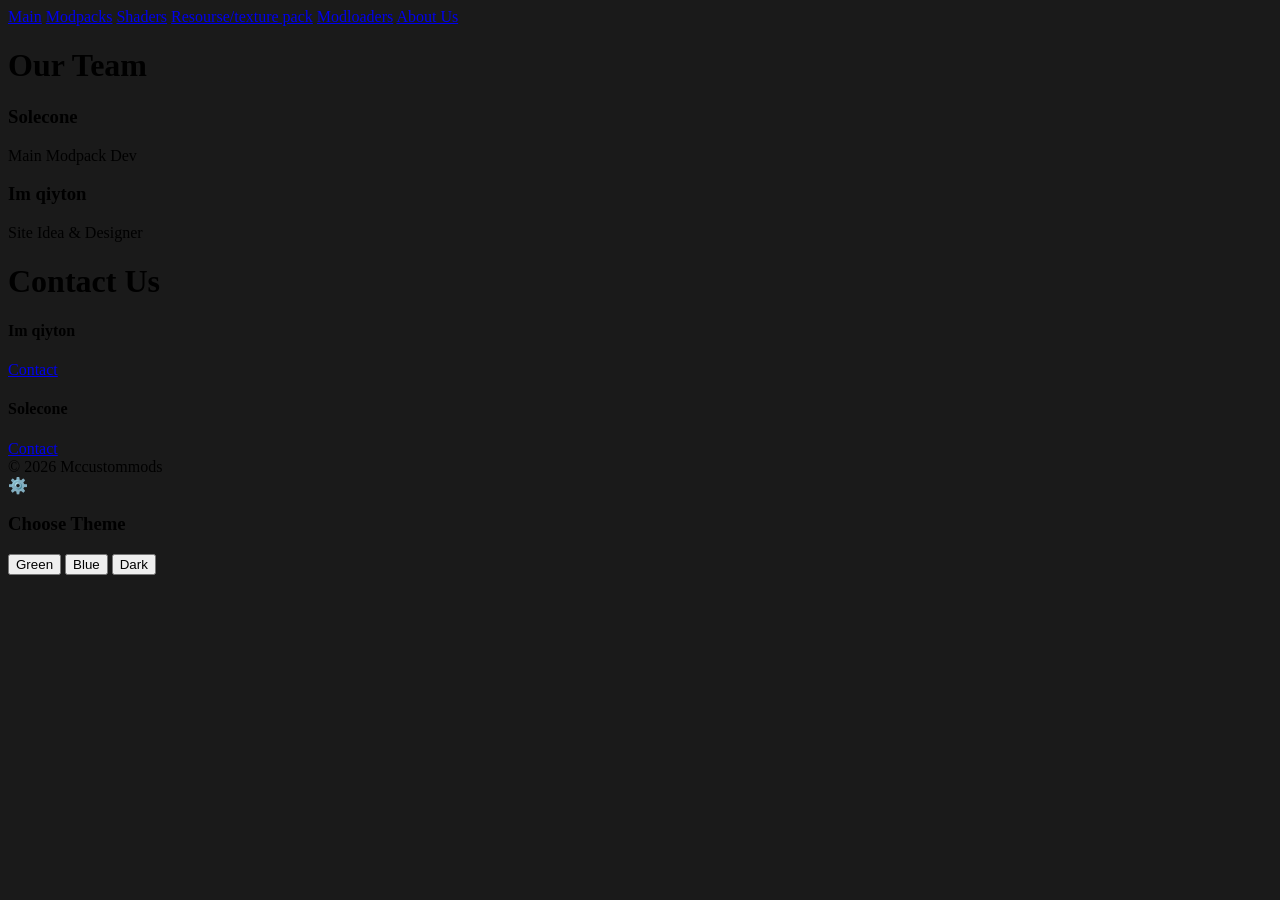
==== au.html @ f67868e6 "Add files via upload" ====
<!DOCTYPE html>        <!-- femboy -->
<html lang="en">
<head>
    <meta charset="UTF-8">
    <meta name="viewport" content="width=device-width, initial-scale=1.0">
    <title>About Us | Creators</title>
    <script>

        const theme = localStorage.getItem('theme') || 'darkify';
        document.write(`<link id="theme-css" rel="stylesheet" href="ui/${theme}/au.css">`);

        const bgColors = { greenify: '#1a4d1a', bluedify: '#102a43', darkify: '#1a1a1a' };
        document.write(`<style>body { background: ${bgColors[theme] || '#1a1a1a'} !important; }</style>`);
    </script>
</head>
<body>

<nav class="top-nav">
    <div class="nav-container">
        <a href="index.html">Main</a>
        <a href="modpacks.html">Modpacks</a>
        <a href="sp.html">Shaders</a>
        <a href="rtp.html">Resourse/texture pack</a>
        <a href="ml.html">Modloaders</a>         <!-- femboy --> 
        <a href="au.html">About Us</a>
    </div>
</nav>

<script>
function switchTheme(theme) {
    localStorage.setItem('theme', theme);
    document.getElementById('theme-css').href = 'ui/' + theme + '/au.css';
    updateActiveOption();
    closeThemeModal();
}

function toggleThemeModal() {
    const modal = document.getElementById('themeModal');
    const overlay = document.getElementById('themeOverlay');
    modal.classList.toggle('active');
    overlay.classList.toggle('active');
}

function closeThemeModal() {
    const modal = document.getElementById('themeModal');
    const overlay = document.getElementById('themeOverlay');
    modal.classList.remove('active');
    overlay.classList.remove('active');
}

function updateActiveOption() {
    const activeTheme = localStorage.getItem('theme') || 'darkify';
    document.querySelectorAll('.theme-option').forEach(option => {
        option.classList.remove('active');
        if (option.textContent.toLowerCase() === activeTheme.replace('ify', '')) {
            option.classList.add('active');
        }
    });
}

document.addEventListener('DOMContentLoaded', function() {
    updateActiveOption();
    
    document.getElementById('themeIcon').addEventListener('click', toggleThemeModal);
    document.getElementById('themeOverlay').addEventListener('click', closeThemeModal);
});
</script>

<div class="au-wrapper">
    <h1>Our Team</h1>
    
    <div class="team-container">
        <div class="member-box">
            <h3>Solecone</h3>
            <span class="role-pill">Main Modpack Dev</span>
        </div>

        <div class="member-box">
            <h3>Im qiyton</h3>
            <span class="role-pill">Site Idea & Designer</span>
        </div>                <!-- femboy --> 
    </div>
</div>
<div class="contact-section">
    <h1>Contact Us</h1>
    <div class="contact-grid">
        <div class="contact-card">
            <h4>Im qiyton</h4>
            <a href="mailto:mewqiyton@gmail.com">Contact</a>
        </div>
        <div class="contact-card">
            <h4>Solecone</h4>
            <a href="mailto:paper123123123q@gmail.com">Contact</a>
        </div>
    </div>
</div>

<footer>
    © 2026 Mccustommods                   <!-- femboy -->
</footer>

<div class="theme-modal-overlay" id="themeOverlay"></div>
<div class="theme-icon" id="themeIcon">⚙️</div>
<div class="theme-modal" id="themeModal">
    <h3>Choose Theme</h3>
    <button class="theme-option" onclick="switchTheme('greenify')">Green</button>
    <button class="theme-option" onclick="switchTheme('bluedify')">Blue</button>
    <button class="theme-option" onclick="switchTheme('darkify')">Dark</button>
</div>
</body>
</html>
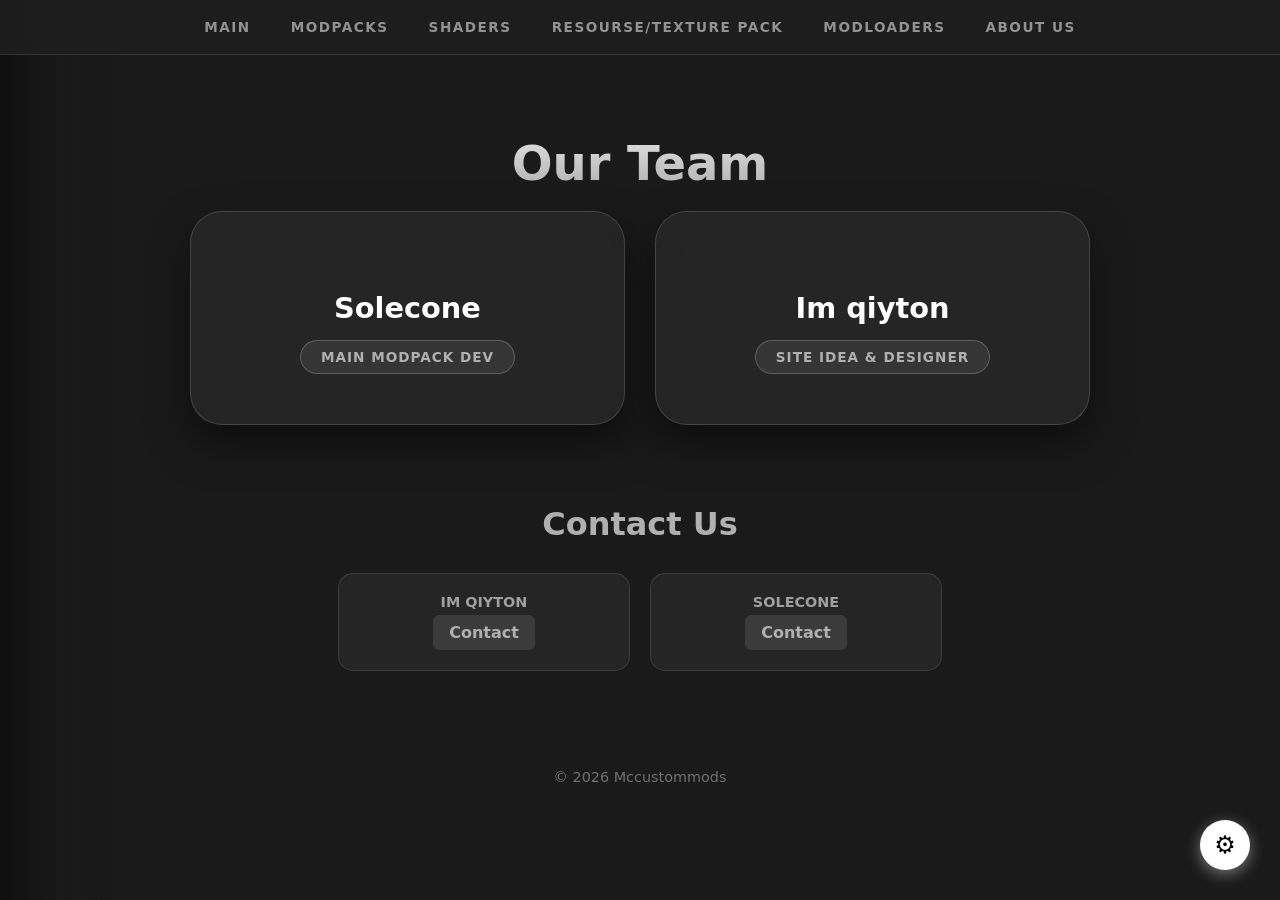
==== commit 9215cf7a: "Add 'White' theme option to theme modal Added a new theme option for 'White' in the theme modal." ====
--- a/au.html
+++ b/au.html
@@ -105,7 +105,8 @@
     <h3>Choose Theme</h3>
     <button class="theme-option" onclick="switchTheme('greenify')">Green</button>
     <button class="theme-option" onclick="switchTheme('bluedify')">Blue</button>
+    <button class="theme-option" onclick="switchTheme('whitify')">White</button>
     <button class="theme-option" onclick="switchTheme('darkify')">Dark</button>
 </div>
 </body>
-</html>+</html>
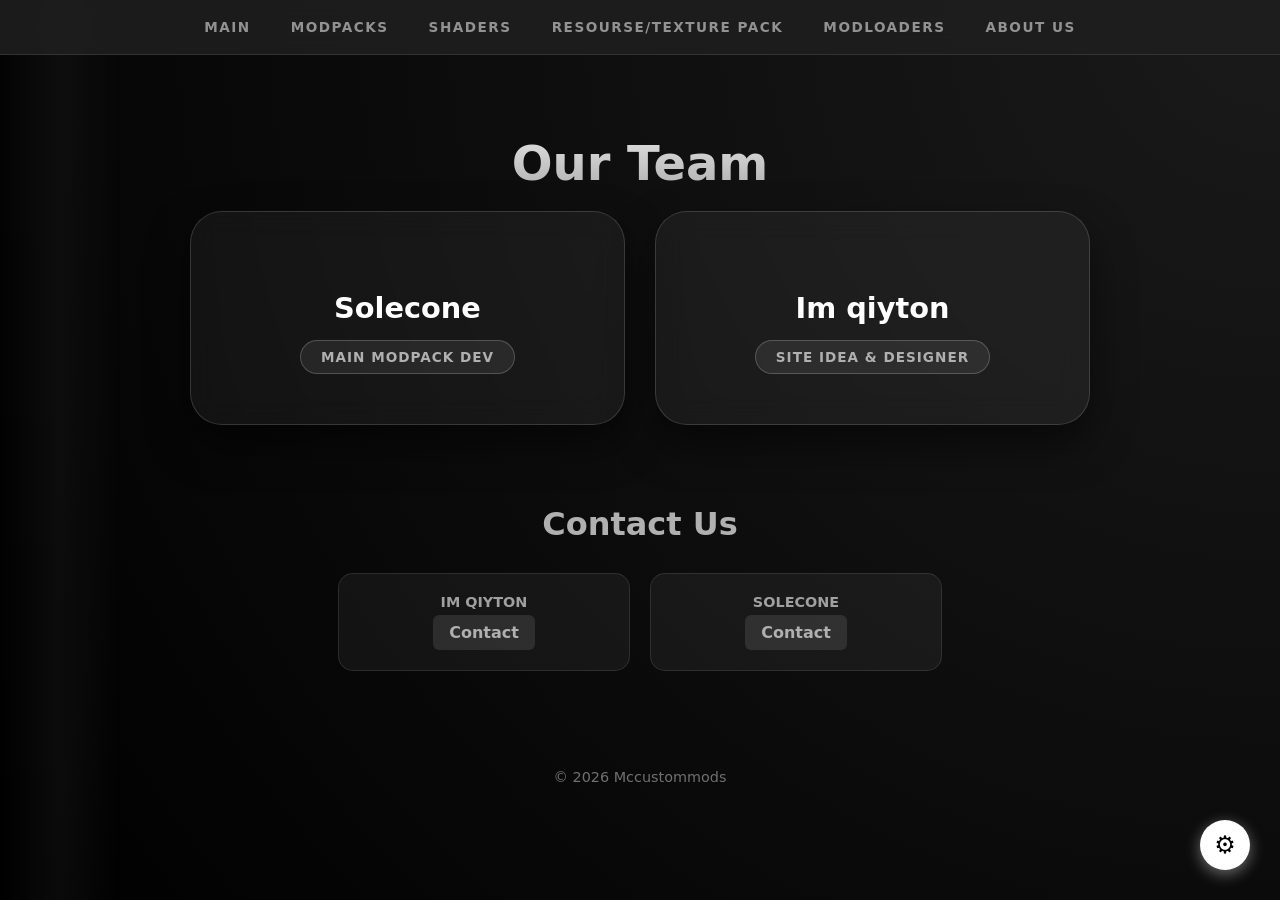
==== commit ce222aa6: "Enhance theme management with gradient backgrounds Updated theme handling with new background gradie" ====
--- a/au.html
+++ b/au.html
@@ -7,10 +7,15 @@
     <script>
 
         const theme = localStorage.getItem('theme') || 'darkify';
+        const backgrounds = {
+            greenify: 'radial-gradient(circle at top right, #1a4d1a, #0f3d0f, #051a05)',
+            bluedify: 'radial-gradient(circle at top right, #102a43, #0a192f, #020c1b)',
+            darkify: 'radial-gradient(circle at top right, #1a1a1a, #0d0d0d, #000000)',
+            whitify: 'radial-gradient(circle at top right, #e6e6e6, #f2f2f2, #ffffff)'
+        };
+        window.backgrounds = backgrounds;
         document.write(`<link id="theme-css" rel="stylesheet" href="ui/${theme}/au.css">`);
-
-        const bgColors = { greenify: '#1a4d1a', bluedify: '#102a43', darkify: '#1a1a1a' };
-        document.write(`<style>body { background: ${bgColors[theme] || '#1a1a1a'} !important; }</style>`);
+        document.write(`<style>body { background: ${backgrounds[theme]} !important; }</style>`);
     </script>
 </head>
 <body>
@@ -30,6 +35,7 @@
 function switchTheme(theme) {
     localStorage.setItem('theme', theme);
     document.getElementById('theme-css').href = 'ui/' + theme + '/au.css';
+    document.body.style.background = window.backgrounds[theme];
     updateActiveOption();
     closeThemeModal();
 }
@@ -105,8 +111,8 @@
     <h3>Choose Theme</h3>
     <button class="theme-option" onclick="switchTheme('greenify')">Green</button>
     <button class="theme-option" onclick="switchTheme('bluedify')">Blue</button>
+    <button class="theme-option" onclick="switchTheme('darkify')">Dark</button>
     <button class="theme-option" onclick="switchTheme('whitify')">White</button>
-    <button class="theme-option" onclick="switchTheme('darkify')">Dark</button>
 </div>
 </body>
 </html>
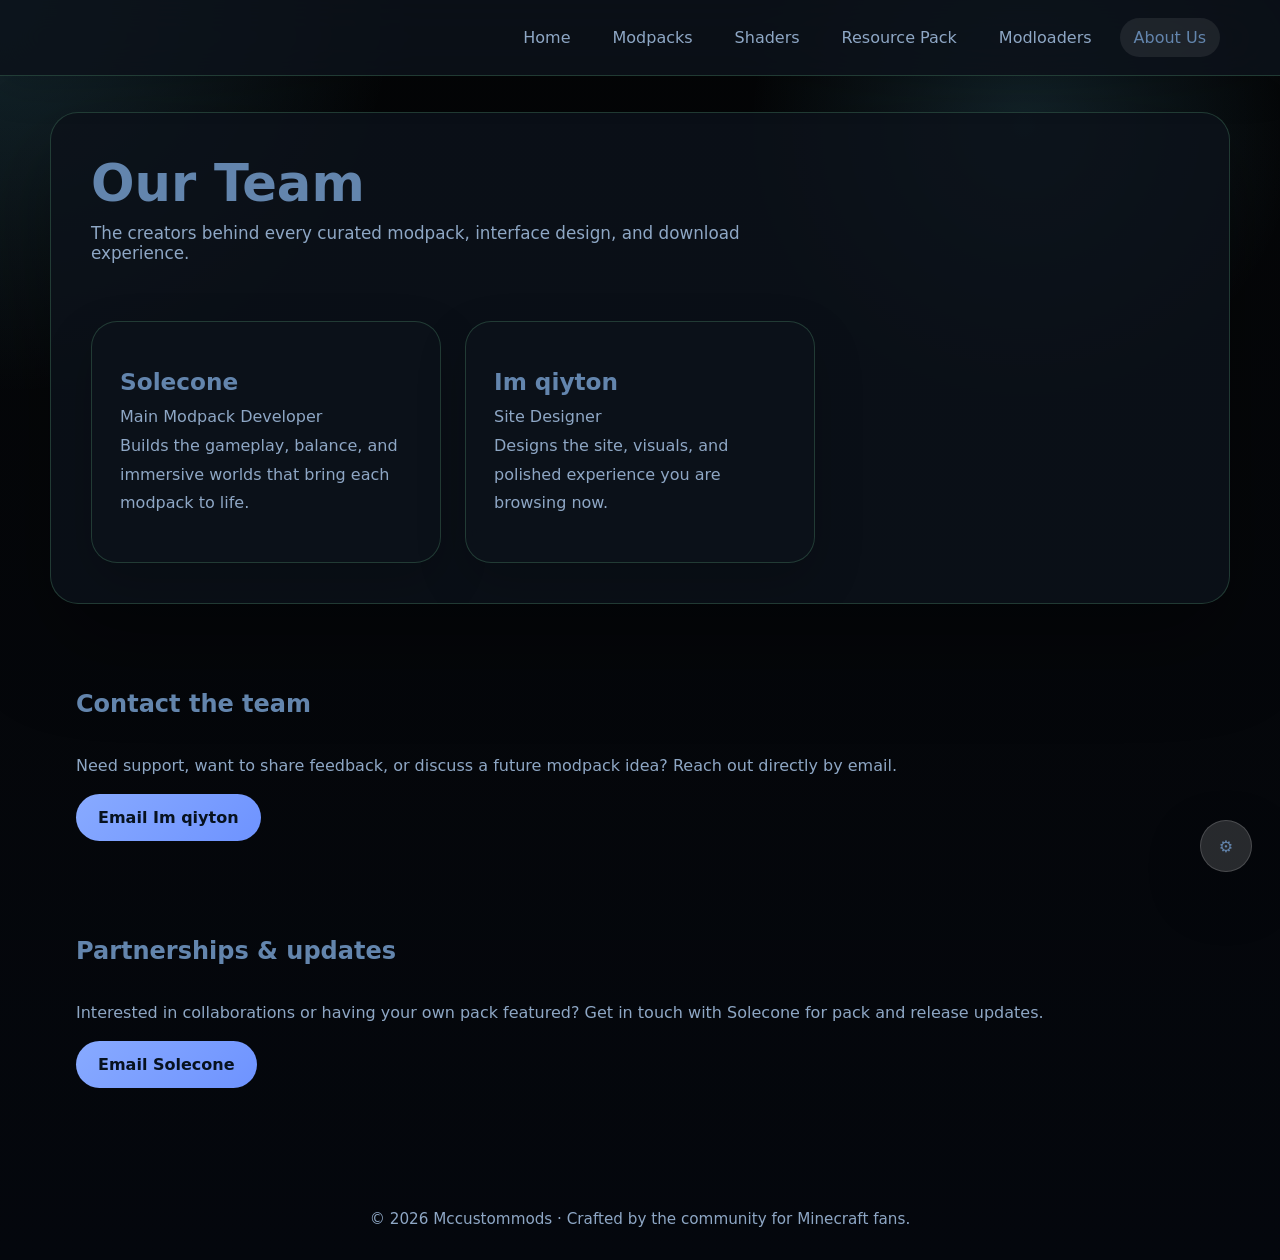
==== commit 08d795b7: "New site update: redesign" ====
--- a/au.html
+++ b/au.html
@@ -1,118 +1,75 @@
-<!DOCTYPE html>        <!-- femboy -->
+<!DOCTYPE html>
 <html lang="en">
 <head>
     <meta charset="UTF-8">
     <meta name="viewport" content="width=device-width, initial-scale=1.0">
     <title>About Us | Creators</title>
-    <script>
-
-        const theme = localStorage.getItem('theme') || 'darkify';
-        const backgrounds = {
-            greenify: 'radial-gradient(circle at top right, #1a4d1a, #0f3d0f, #051a05)',
-            bluedify: 'radial-gradient(circle at top right, #102a43, #0a192f, #020c1b)',
-            darkify: 'radial-gradient(circle at top right, #1a1a1a, #0d0d0d, #000000)',
-            whitify: 'radial-gradient(circle at top right, #e6e6e6, #f2f2f2, #ffffff)'
-        };
-        window.backgrounds = backgrounds;
-        document.write(`<link id="theme-css" rel="stylesheet" href="ui/${theme}/au.css">`);
-        document.write(`<style>body { background: ${backgrounds[theme]} !important; }</style>`);
-    </script>
+    <link rel="stylesheet" href="ui/style.css">
+    <script src="ui/main.js" defer></script>
 </head>
 <body>
+<div class="page-shell">
+    <nav class="top-nav">
+        <div class="nav-inner">
+            <a class="brand" href="index.html"></a>
+            <div class="nav-links">
+                <a href="index.html">Home</a>
+                <a href="modpacks.html">Modpacks</a>
+                <a href="sp.html">Shaders</a>
+                <a href="rtp.html">Resource Pack</a>
+                <a href="ml.html">Modloaders</a>
+                <a class="active" href="au.html">About Us</a>
+            </div>
+        </div>
+    </nav>
 
-<nav class="top-nav">
-    <div class="nav-container">
-        <a href="index.html">Main</a>
-        <a href="modpacks.html">Modpacks</a>
-        <a href="sp.html">Shaders</a>
-        <a href="rtp.html">Resourse/texture pack</a>
-        <a href="ml.html">Modloaders</a>         <!-- femboy --> 
-        <a href="au.html">About Us</a>
-    </div>
-</nav>
+    <main class="main-content">
+        <section class="hero-panel">
+            <div class="page-header">
+                <h1>Our Team</h1>
+                <p>The creators behind every curated modpack, interface design, and download experience.</p>
+            </div>
 
-<script>
-function switchTheme(theme) {
-    localStorage.setItem('theme', theme);
-    document.getElementById('theme-css').href = 'ui/' + theme + '/au.css';
-    document.body.style.background = window.backgrounds[theme];
-    updateActiveOption();
-    closeThemeModal();
-}
+            <div class="team-grid">
+                <article class="team-card">
+                    <h2>Solecone</h2>
+                    <p class="role">Main Modpack Developer</p>
+                    <p class="card-copy">Builds the gameplay, balance, and immersive worlds that bring each modpack to life.</p>
+                </article>
+                <article class="team-card">
+                    <h2>Im qiyton</h2>
+                    <p class="role">Site Designer</p>
+                    <p class="card-copy">Designs the site, visuals, and polished experience you are browsing now.</p>
+                </article>
+            </div>
+        </section>
 
-function toggleThemeModal() {
-    const modal = document.getElementById('themeModal');
-    const overlay = document.getElementById('themeOverlay');
-    modal.classList.toggle('active');
-    overlay.classList.toggle('active');
-}
+        <section class="section-grid">
+            <article class="contact-card">
+                <h2>Contact the team</h2>
+                <p class="card-copy">Need support, want to share feedback, or discuss a future modpack idea? Reach out directly by email.</p>
+                <a class="contact-link" href="mailto:mewqiyton@gmail.com">Email Im qiyton</a>
+            </article>
 
-function closeThemeModal() {
-    const modal = document.getElementById('themeModal');
-    const overlay = document.getElementById('themeOverlay');
-    modal.classList.remove('active');
-    overlay.classList.remove('active');
-}
+            <article class="contact-card">
+                <h2>Partnerships & updates</h2>
+                <p class="card-copy">Interested in collaborations or having your own pack featured? Get in touch with Solecone for pack and release updates.</p>
+                <a class="contact-link" href="mailto:paper123123123q@gmail.com">Email Solecone</a>
+            </article>
+        </section>
+    </main>
 
-function updateActiveOption() {
-    const activeTheme = localStorage.getItem('theme') || 'darkify';
-    document.querySelectorAll('.theme-option').forEach(option => {
-        option.classList.remove('active');
-        if (option.textContent.toLowerCase() === activeTheme.replace('ify', '')) {
-            option.classList.add('active');
-        }
-    });
-}
-
-document.addEventListener('DOMContentLoaded', function() {
-    updateActiveOption();
-    
-    document.getElementById('themeIcon').addEventListener('click', toggleThemeModal);
-    document.getElementById('themeOverlay').addEventListener('click', closeThemeModal);
-});
-</script>
-
-<div class="au-wrapper">
-    <h1>Our Team</h1>
-    
-    <div class="team-container">
-        <div class="member-box">
-            <h3>Solecone</h3>
-            <span class="role-pill">Main Modpack Dev</span>
-        </div>
-
-        <div class="member-box">
-            <h3>Im qiyton</h3>
-            <span class="role-pill">Site Idea & Designer</span>
-        </div>                <!-- femboy --> 
-    </div>
-</div>
-<div class="contact-section">
-    <h1>Contact Us</h1>
-    <div class="contact-grid">
-        <div class="contact-card">
-            <h4>Im qiyton</h4>
-            <a href="mailto:mewqiyton@gmail.com">Contact</a>
-        </div>
-        <div class="contact-card">
-            <h4>Solecone</h4>
-            <a href="mailto:paper123123123q@gmail.com">Contact</a>
-        </div>
-    </div>
+    <footer class="footer">© 2026 Mccustommods · Crafted by the community for Minecraft fans.</footer>
 </div>
 
-<footer>
-    © 2026 Mccustommods                   <!-- femboy -->
-</footer>
-
 <div class="theme-modal-overlay" id="themeOverlay"></div>
-<div class="theme-icon" id="themeIcon">⚙️</div>
+<button class="theme-icon" id="themeIcon" aria-label="Open theme switcher">⚙️</button>
 <div class="theme-modal" id="themeModal">
     <h3>Choose Theme</h3>
-    <button class="theme-option" onclick="switchTheme('greenify')">Green</button>
-    <button class="theme-option" onclick="switchTheme('bluedify')">Blue</button>
-    <button class="theme-option" onclick="switchTheme('darkify')">Dark</button>
-    <button class="theme-option" onclick="switchTheme('whitify')">White</button>
+    <button class="theme-option" data-theme="greenify">Green</button>
+    <button class="theme-option" data-theme="bluedify">Blue</button>
+    <button class="theme-option" data-theme="darkify">Dark</button>
+    <button class="theme-option" data-theme="whitify">White</button>
 </div>
 </body>
 </html>
--- a/ui/style.css
+++ b/ui/style.css
@@ -0,0 +1,617 @@
+:root {
+    color-scheme: dark;
+    --bg: #07111f;
+    --bg-alt: rgba(12, 22, 42, 0.88);
+    --surface: rgba(14, 25, 50, 0.82);
+    --surface-strong: rgba(255, 255, 255, 0.08);
+    --text: #6385ad;
+    --muted: #8ea7c5;
+    --accent: #68d8ff;
+    --accent-strong: #4fd3ff;
+    --border: rgba(137, 277, 184, 0.18);
+    --shadow: 0 40px 90px rgba(0, 0, 0, 0.35);
+    --radius: 28px;
+    --link: #a7f7ff;
+    --link-hover: #ffffff;
+    --tag-bg: rgba(104, 216, 255, 0.12);
+}
+
+[data-theme="greenify"] {
+    --bg: #06120d;
+    --bg-alt: rgba(8, 28, 18, 0.88);
+    --surface: rgba(10, 34, 20, 0.82);
+    --accent: #6bf79a;
+    --accent-strong: #45d588;
+    --border: rgba(137, 277, 184, 0.18);
+    --link: #b8ffcf;
+    --tag-bg: rgba(107, 247, 154, 0.14);
+}
+
+[data-theme="darkify"] {
+    --bg: #050607;
+    --bg-alt: rgba(6, 10, 19, 0.92);
+    --surface: rgba(12, 18, 26, 0.86);
+    --accent: #88aaff;
+    --accent-strong: #6e93ff;
+    --border: rgba(137, 277, 184, 0.18);
+    --link: #cae3ff;
+    --tag-bg: rgba(136, 170, 255, 0.14);
+}
+
+[data-theme="whitify"] {
+    --bg: #f4f7fb;
+    --bg-alt: rgba(255, 255, 255, 0.92);
+    --surface: rgba(255, 255, 255, 0.86);
+    --surface-strong: rgba(255, 255, 255, 0.96);
+    --text: #091b2a;
+    --muted: #5c6c7c;
+    --accent: #4a9bff;
+    --accent-strong: #2f7be6;
+    --border: rgba(137, 277, 184, 0.18);
+    --shadow: 0 32px 70px rgba(20, 30, 45, 0.2);
+    --link: #255dc4;
+    --link-hover: #152f64;
+    --tag-bg: rgba(74, 155, 255, 0.12);
+}
+
+* {
+    box-sizing: border-box;
+}
+
+html {
+    scroll-behavior: smooth;
+}
+
+body {
+    margin: 0;
+    min-height: 100vh;
+    font-family: 'Inter', 'Segoe UI', system-ui, sans-serif;
+    color: var(--text);
+    background: radial-gradient(circle at top left, rgba(104, 216, 255, 0.16), transparent 22%),
+        radial-gradient(circle at 80% 10%, rgba(104, 216, 255, 0.14), transparent 18%),
+        linear-gradient(180deg, var(--bg) 0%, #04070d 100%);
+}
+
+body::before {
+    content: '';
+    position: fixed;
+    inset: 0;
+    background: radial-gradient(circle at 25% 15%, rgba(104, 216, 255, 0.18), transparent 0 35%),
+        radial-gradient(circle at 85% 20%, rgba(255, 255, 255, 0.08), transparent 0 30%);
+    pointer-events: none;
+    z-index: -1;
+}
+
+img {
+    max-width: 100%;
+    display: block;
+    border-radius: 18px;
+}
+
+a {
+    color: var(--link);
+    text-decoration: none;
+}
+
+a:hover {
+    color: var(--link-hover);
+}
+
+button,
+input,
+select {
+    font: inherit;
+}
+
+.page-shell {
+    display: flex;
+    flex-direction: column;
+    min-height: 100vh;
+}
+
+.top-nav {
+    position: sticky;
+    top: 0;
+    z-index: 20;
+    padding: 18px 24px;
+    backdrop-filter: blur(24px);
+    background: var(--surface);
+    border-bottom: 1px solid var(--border);
+    box-shadow: 0 10px 40px rgba(0, 0, 0, 0.16);
+}
+
+.nav-inner {
+    max-width: 1160px;
+    margin: 0 auto;
+    display: flex;
+    align-items: center;
+    justify-content: space-between;
+    gap: 20px;
+}
+
+.brand {
+    font-size: 1.05rem;
+    font-weight: 800;
+    letter-spacing: 0.14em;
+    text-transform: uppercase;
+    color: var(--accent);
+}
+
+.nav-links {
+    display: flex;
+    flex-wrap: wrap;
+    gap: 14px;
+    justify-content: center;
+}
+
+.nav-links a {
+    color: var(--muted);
+    padding: 10px 14px;
+    border-radius: 999px;
+    transition: all 0.24s ease;
+}
+
+.nav-links a:hover,
+.nav-links a.active {
+    background: rgba(255, 255, 255, 0.08);
+    color: var(--text);
+}
+
+.main-content {
+    flex: 1;
+    width: min(1180px, calc(100% - 40px));
+    margin: 0 auto;
+    padding: 36px 0 64px;
+}
+
+.hero-panel {
+    display: grid;
+    gap: 32px;
+    padding: 40px;
+    border-radius: var(--radius);
+    background: var(--surface);
+    border: 1px solid var(--border);
+    box-shadow: var(--shadow);
+    overflow: hidden;
+}
+
+.hero-copy {
+    max-width: 720px;
+}
+
+.eyebrow {
+    margin: 0 0 18px;
+    color: var(--accent);
+    font-size: 0.95rem;
+    letter-spacing: 0.18em;
+    text-transform: uppercase;
+}
+
+.hero-copy h1 {
+    margin: 0;
+    font-size: clamp(3.25rem, 4vw, 4.8rem);
+    line-height: 0.98;
+    letter-spacing: -0.05em;
+    background: linear-gradient(120deg, var(--accent), var(--accent-strong));
+    background-clip: text;
+    -webkit-background-clip: text;
+    color: transparent;
+}
+
+.hero-copy p {
+    margin: 24px 0 0;
+    max-width: 640px;
+    font-size: 1.05rem;
+    line-height: 1.75;
+    color: var(--muted);
+}
+
+.hero-actions {
+    display: flex;
+    flex-wrap: wrap;
+    gap: 16px;
+    margin-top: 32px;
+}
+
+.btn,
+.btn-secondary {
+    display: inline-flex;
+    align-items: center;
+    justify-content: center;
+    border-radius: 999px;
+    padding: 16px 26px;
+    font-weight: 700;
+    transition: transform 0.22s ease, box-shadow 0.22s ease, background 0.22s ease;
+    border: 1px solid transparent;
+}
+
+.btn {
+    color: #07121f;
+    background: linear-gradient(135deg, var(--accent), var(--accent-strong));
+    box-shadow: 0 18px 40px rgba(52, 221, 255, 0.18);
+}
+
+.btn:hover {
+    transform: translateY(-2px);
+    box-shadow: 0 22px 46px rgba(52, 221, 255, 0.24);
+}
+
+.btn-secondary {
+    color: var(--text);
+    border-color: rgba(255, 255, 255, 0.16);
+    background: rgba(255, 255, 255, 0.04);
+}
+
+.btn-secondary:hover {
+    background: rgba(255, 255, 255, 0.1);
+}
+
+.section-grid {
+    display: grid;
+    gap: 24px;
+    margin-top: 40px;
+}
+
+.info-card,
+.feature-card,
+.resource-card,
+.team-card,
+.shader-card,
+.modpack-card,
+.ml-card {
+    border-radius: 26px;
+    border: 1px solid var(--border);
+    background: var(--surface);
+    backdrop-filter: blur(22px);
+    box-shadow: 0 20px 50px rgba(0, 0, 0, 0.18);
+}
+
+.card-content {
+    padding: 28px;
+}
+
+.card-title {
+    margin: 0 0 14px;
+    font-size: 1.65rem;
+    letter-spacing: -0.03em;
+}
+
+.card-copy {
+    margin: 0;
+    color: var(--muted);
+    line-height: 1.75;
+}
+
+.split-grid {
+    display: grid;
+    grid-template-columns: repeat(2, minmax(0, 1fr));
+    gap: 24px;
+}
+
+.feature-grid {
+    display: grid;
+    grid-template-columns: repeat(3, minmax(0, 1fr));
+    gap: 24px;
+}
+
+.feature-card {
+    display: flex;
+    flex-direction: column;
+    justify-content: space-between;
+}
+
+.feature-card h3 {
+    margin: 0 0 14px;
+    font-size: 1.3rem;
+}
+
+.feature-pill,
+.tag-pill,
+.range-tag,
+.version-tag,
+.feature-tag,
+.ml-ver {
+    display: inline-flex;
+    align-items: center;
+    gap: 8px;
+    padding: 8px 14px;
+    border-radius: 999px;
+    font-size: 0.86rem;
+    background: var(--tag-bg);
+    color: var(--accent);
+}
+
+.tag-row {
+    display: flex;
+    flex-wrap: wrap;
+    gap: 10px;
+    margin: 18px 0 0;
+}
+
+.filter-panel {
+    display: grid;
+    gap: 18px;
+    grid-template-columns: 1.4fr 0.8fr;
+    align-items: center;
+    padding: 24px 26px;
+    border-radius: 22px;
+    background: var(--surface);
+    border: 1px solid var(--border);
+}
+
+.filter-panel input,
+.filter-panel select {
+    width: 100%;
+    padding: 16px 18px;
+    border-radius: 18px;
+    border: 1px solid rgba(255, 255, 255, 0.16);
+    background: var(--surface-strong);
+    color: var(--text);
+}
+
+.filter-panel input::placeholder {
+    color: var(--muted);
+}
+
+.modpack-grid,
+.shader-grid,
+.team-grid,
+.ml-grid {
+    display: grid;
+    grid-template-columns: repeat(3, minmax(0, 1fr));
+    gap: 24px;
+}
+
+.modpack-card,
+.shader-card,
+.ml-card,
+.resource-card,
+.team-card {
+    overflow: hidden;
+}
+
+.modpack-card img,
+.shader-card img,
+.resource-card img,
+.team-card img {
+    margin-bottom: 0;
+}
+
+.modpack-card h2,
+.shader-card h2,
+.resource-card h2,
+.ml-card h2,
+.team-card h2 {
+    margin: 18px 0 12px;
+    font-size: 1.45rem;
+}
+
+.modpack-card p,
+.shader-card p,
+.resource-card p,
+.team-card p {
+    color: var(--muted);
+    margin: 0 0 16px;
+    line-height: 1.8;
+}
+
+.modpack-card .note,
+.shader-card .note,
+.resource-card .note {
+    font-size: 0.92rem;
+    color: rgba(255, 255, 255, 0.7);
+    margin-bottom: 14px;
+}
+
+.download-btn,
+.ml-btn,
+.contact-link {
+    display: inline-flex;
+    align-items: center;
+    justify-content: center;
+    width: fit-content;
+    padding: 14px 22px;
+    border-radius: 999px;
+    background: linear-gradient(135deg, var(--accent), var(--accent-strong));
+    color: #07121f;
+    font-weight: 700;
+    transition: transform 0.22s ease, opacity 0.22s ease;
+}
+
+.download-btn:hover,
+.ml-btn:hover,
+.contact-link:hover {
+    transform: translateY(-1px);
+    opacity: 0.96;
+}
+
+.page-header {
+    display: flex;
+    flex-direction: column;
+    gap: 10px;
+    margin-bottom: 26px;
+}
+
+.page-header h1 {
+    margin: 0;
+    font-size: clamp(2.6rem, 4vw, 3.6rem);
+}
+
+.page-header p {
+    margin: 0;
+    color: var(--muted);
+    font-size: 1.05rem;
+    max-width: 740px;
+}
+
+.team-card {
+    padding: 28px;
+}
+
+.team-card h2 {
+    margin-bottom: 8px;
+}
+
+.team-card .role {
+    color: var(--muted);
+    margin: 0;
+}
+
+.contact-grid {
+    display: grid;
+    grid-template-columns: repeat(2, minmax(0, 1fr));
+    gap: 22px;
+}
+
+.contact-card {
+    padding: 26px;
+    display: flex;
+    flex-direction: column;
+    gap: 14px;
+}
+
+.contact-card h4 {
+    margin: 0;
+}
+
+.contact-link {
+    max-width: fit-content;
+}
+
+.footer {
+    margin-top: auto;
+    padding: 32px 24px;
+    text-align: center;
+    color: var(--muted);
+    font-size: 0.95rem;
+}
+
+.theme-icon {
+    position: fixed;
+    bottom: 28px;
+    right: 28px;
+    width: 52px;
+    height: 52px;
+    border-radius: 50%;
+    border: 1px solid rgba(255, 255, 255, 0.16);
+    background: rgba(255, 255, 255, 0.14);
+    color: var(--text);
+    display: grid;
+    place-items: center;
+    cursor: pointer;
+    box-shadow: 0 22px 60px rgba(0, 0, 0, 0.24);
+    transition: transform 0.22s ease, background 0.22s ease;
+    z-index: 30;
+}
+
+.theme-icon:hover {
+    transform: scale(1.05);
+    background: rgba(255, 255, 255, 0.22);
+}
+
+.theme-modal-overlay {
+    position: fixed;
+    inset: 0;
+    background: rgba(0, 0, 0, 0.52);
+    opacity: 0;
+    visibility: hidden;
+    transition: opacity 0.24s ease;
+    z-index: 25;
+}
+
+.theme-modal-overlay.active {
+    opacity: 1;
+    visibility: visible;
+}
+
+.theme-modal {
+    position: fixed;
+    bottom: 98px;
+    right: 28px;
+    width: min(320px, calc(100% - 40px));
+    border-radius: 26px;
+    padding: 24px;
+    background: var(--surface);
+    border: 1px solid var(--border);
+    box-shadow: 0 28px 70px rgba(0, 0, 0, 0.28);
+    backdrop-filter: blur(18px);
+    transform: translateY(12px);
+    opacity: 0;
+    visibility: hidden;
+    transition: all 0.24s ease;
+    z-index: 26;
+}
+
+.theme-modal.active {
+    opacity: 1;
+    visibility: visible;
+    transform: translateY(0);
+}
+
+.theme-modal h3 {
+    margin: 0 0 18px;
+    font-size: 0.95rem;
+    letter-spacing: 0.14em;
+    text-transform: uppercase;
+    color: var(--accent);
+}
+
+.theme-option {
+    width: 100%;
+    padding: 14px 16px;
+    margin-bottom: 12px;
+    border-radius: 16px;
+    border: 1px solid rgba(255, 255, 255, 0.08);
+    background: rgba(255, 255, 255, 0.05);
+    color: var(--text);
+    font-weight: 700;
+    cursor: pointer;
+    transition: all 0.2s ease;
+}
+
+.theme-option:hover,
+.theme-option.active {
+    background: rgba(104, 216, 255, 0.12);
+    border-color: rgba(104, 216, 255, 0.28);
+}
+
+@media (max-width: 960px) {
+    .nav-inner {
+        flex-direction: column;
+        align-items: stretch;
+    }
+
+    .nav-links {
+        justify-content: center;
+    }
+
+    .split-grid,
+    .feature-grid,
+    .modpack-grid,
+    .shader-grid,
+    .team-grid,
+    .ml-grid,
+    .contact-grid {
+        grid-template-columns: 1fr;
+    }
+}
+
+@media (max-width: 680px) {
+    .hero-panel,
+    .filter-panel {
+        padding: 24px;
+    }
+
+    .hero-copy h1 {
+        font-size: clamp(2.8rem, 10vw, 3.8rem);
+    }
+
+    .top-nav {
+        padding: 14px 16px;
+    }
+
+    .theme-icon {
+        bottom: 18px;
+        right: 18px;
+    }
+}
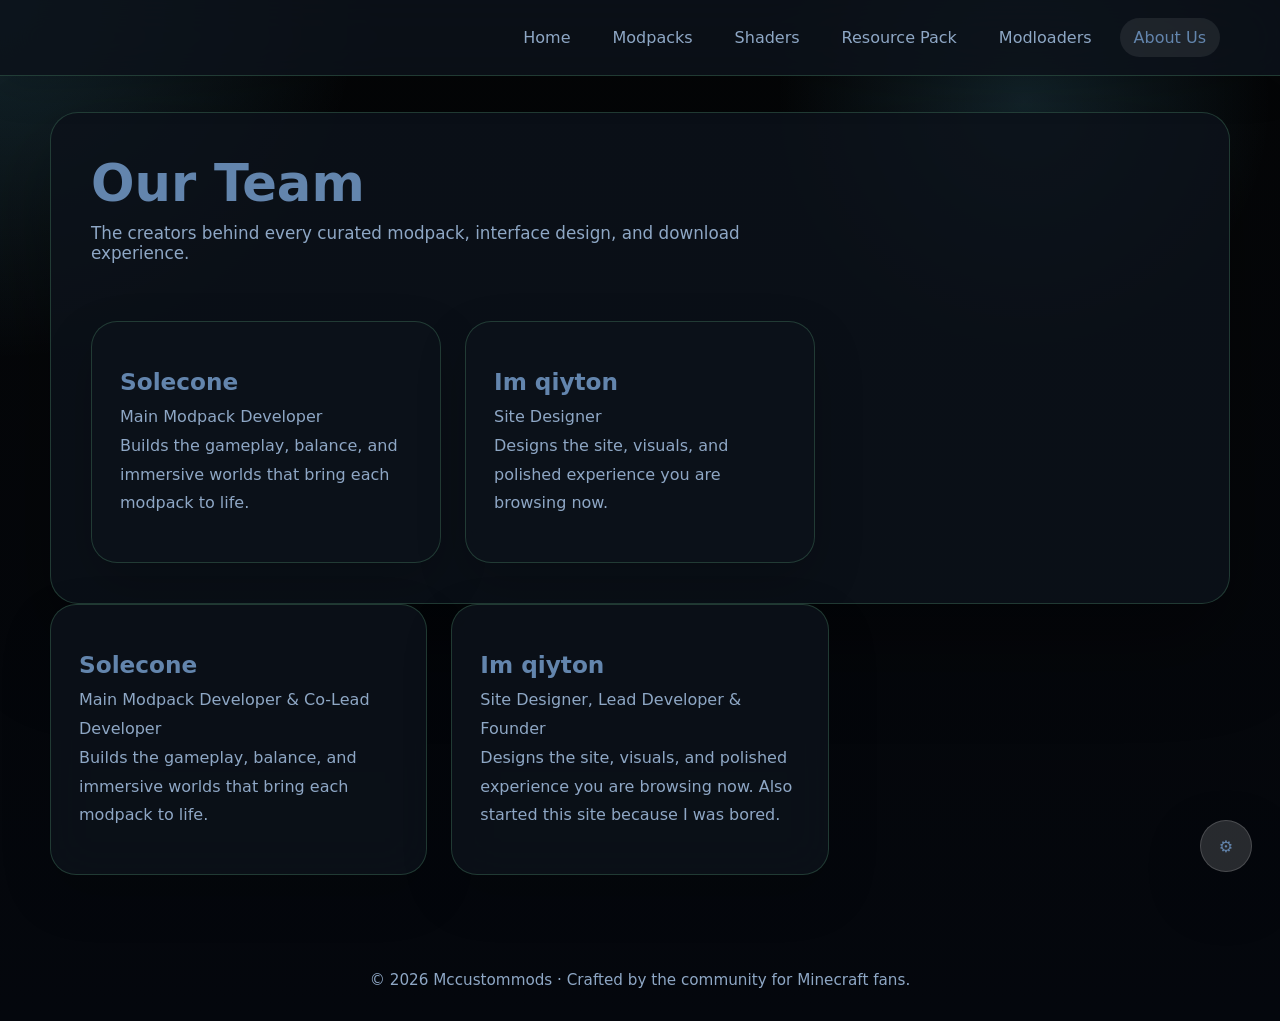
==== commit 547ee3fa: "Update au.html" ====
--- a/au.html
+++ b/au.html
@@ -44,18 +44,18 @@
             </div>
         </section>
 
-        <section class="section-grid">
-            <article class="contact-card">
-                <h2>Contact the team</h2>
-                <p class="card-copy">Need support, want to share feedback, or discuss a future modpack idea? Reach out directly by email.</p>
-                <a class="contact-link" href="mailto:mewqiyton@gmail.com">Email Im qiyton</a>
-            </article>
-
-            <article class="contact-card">
-                <h2>Partnerships & updates</h2>
-                <p class="card-copy">Interested in collaborations or having your own pack featured? Get in touch with Solecone for pack and release updates.</p>
-                <a class="contact-link" href="mailto:paper123123123q@gmail.com">Email Solecone</a>
-            </article>
+            <div class="team-grid">
+                <article class="team-card">
+                    <h2>Solecone</h2>
+                    <p class="role">Main Modpack Developer & Co-Lead Developer</p>
+                    <p class="card-copy">Builds the gameplay, balance, and immersive worlds that bring each modpack to life.</p>
+                </article>
+                <article class="team-card">
+                    <h2>Im qiyton</h2>
+                    <p class="role">Site Designer, Lead Developer & Founder</p>
+                    <p class="card-copy">Designs the site, visuals, and polished experience you are browsing now. Also started this site because I was bored.</p>
+                </article>
+            </div>
         </section>
     </main>
 
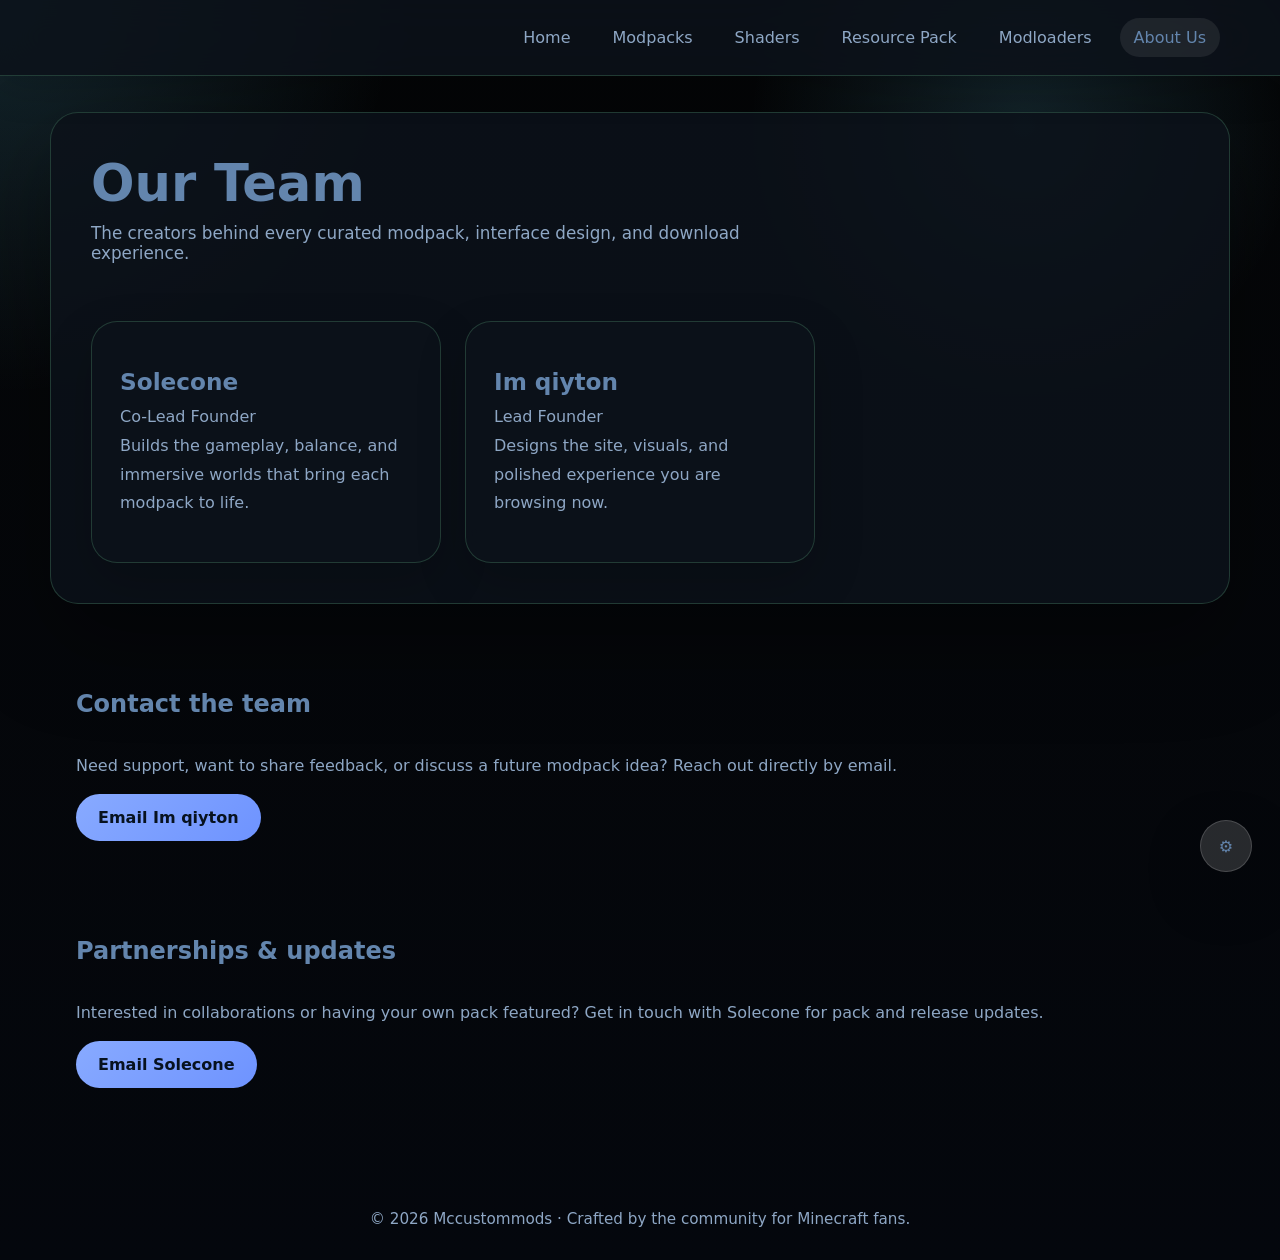
==== commit 309ebc87: "Revise team section and add contact details Updated team member roles and added contact information." ====
--- a/au.html
+++ b/au.html
@@ -33,29 +33,29 @@
             <div class="team-grid">
                 <article class="team-card">
                     <h2>Solecone</h2>
-                    <p class="role">Main Modpack Developer</p>
+                    <p class="role">Co-Lead Founder</p>
                     <p class="card-copy">Builds the gameplay, balance, and immersive worlds that bring each modpack to life.</p>
                 </article>
                 <article class="team-card">
                     <h2>Im qiyton</h2>
-                    <p class="role">Site Designer</p>
+                    <p class="role">Lead Founder</p>
                     <p class="card-copy">Designs the site, visuals, and polished experience you are browsing now.</p>
                 </article>
             </div>
         </section>
 
-            <div class="team-grid">
-                <article class="team-card">
-                    <h2>Solecone</h2>
-                    <p class="role">Main Modpack Developer & Co-Lead Developer</p>
-                    <p class="card-copy">Builds the gameplay, balance, and immersive worlds that bring each modpack to life.</p>
-                </article>
-                <article class="team-card">
-                    <h2>Im qiyton</h2>
-                    <p class="role">Site Designer, Lead Developer & Founder</p>
-                    <p class="card-copy">Designs the site, visuals, and polished experience you are browsing now. Also started this site because I was bored.</p>
-                </article>
-            </div>
+        <section class="section-grid">
+            <article class="contact-card">
+                <h2>Contact the team</h2>
+                <p class="card-copy">Need support, want to share feedback, or discuss a future modpack idea? Reach out directly by email.</p>
+                <a class="contact-link" href="mailto:mewqiyton@gmail.com">Email Im qiyton</a>
+            </article>
+
+            <article class="contact-card">
+                <h2>Partnerships & updates</h2>
+                <p class="card-copy">Interested in collaborations or having your own pack featured? Get in touch with Solecone for pack and release updates.</p>
+                <a class="contact-link" href="mailto:paper123123123q@gmail.com">Email Solecone</a>
+            </article>
         </section>
     </main>
 
